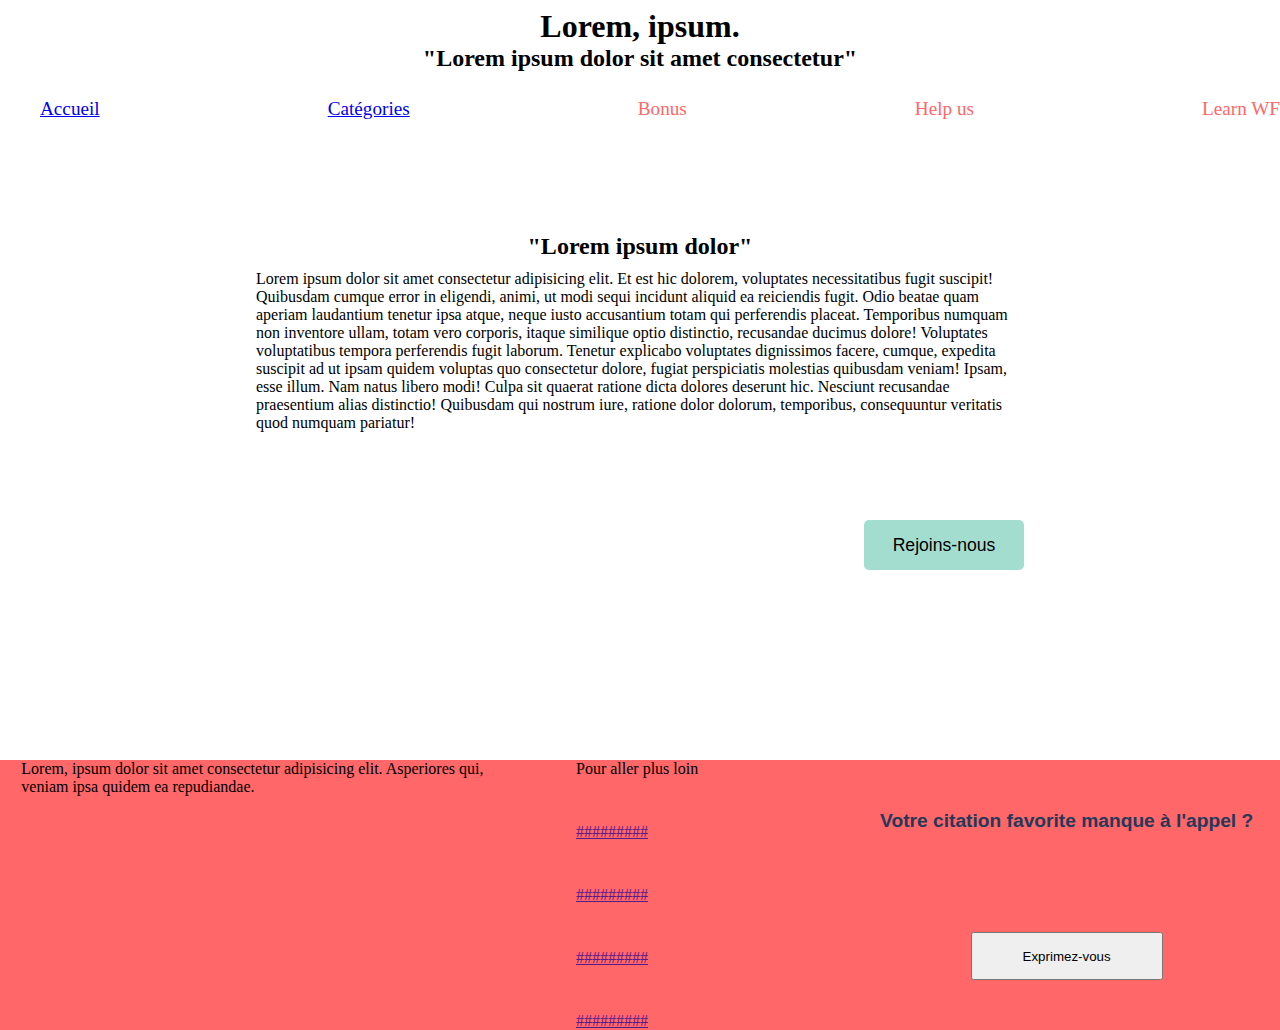
==== index.html @ 3c499549 "pages déjà créées linkées dans le menu" ====
<!DOCTYPE html>
<html lang="fr">
<head>
    <meta charset="UTF-8">
    <meta http-equiv="X-UA-Compatible" content="IE=edge">
    <meta name="viewport" content="width=device-width, initial-scale=1.0">
    <link rel="stylesheet" href="style.css">
    <title>Passion citations</title>
</head>
<body>

    <!-- Création du Header avec image de fond et menu -->

    <header>        
        <nav>
            <h1>Lorem, ipsum.</h1>
            <h2 id="sub-title">"Lorem ipsum dolor sit amet consectetur"</h2>
            
            <ul class="nav-bar">                
                <li class="nav-items"><a href="index.html">Accueil</a></li>
                <li class="nav-items"><a href="categories.html">Catégories</a></li>
                <li class="nav-items">Bonus</li>
                <li class="nav-items">Help us</li>
                <li class="nav-items">Learn WF</li>
            </ul>
        </nav>
    </header>

    <!--Hero section avec un CTA-->  
    
    <div class="hero">
        <h2 class="accroche">"Lorem ipsum dolor"</h2>
        <p class="intro">Lorem ipsum dolor sit amet consectetur adipisicing elit. Et est hic dolorem, voluptates necessitatibus fugit suscipit! Quibusdam cumque error in eligendi, animi, ut modi sequi incidunt aliquid ea reiciendis fugit.
        Odio beatae quam aperiam laudantium tenetur ipsa atque, neque iusto accusantium totam qui perferendis placeat. Temporibus numquam non inventore ullam, totam vero corporis, itaque similique optio distinctio, recusandae ducimus dolore!
        Voluptates voluptatibus tempora perferendis fugit laborum. Tenetur explicabo voluptates dignissimos facere, cumque, expedita suscipit ad ut ipsam quidem voluptas quo consectetur dolore, fugiat perspiciatis molestias quibusdam veniam! Ipsam, esse illum.
        Nam natus libero modi! Culpa sit quaerat ratione dicta dolores deserunt hic. Nesciunt recusandae praesentium alias distinctio! Quibusdam qui nostrum iure, ratione dolor dolorum, temporibus, consequuntur veritatis quod numquam pariatur!</p>
        <button class="cta">Rejoins-nous</button>
    </div>

    <footer class="home-footer">

        <p id="conclusion">Lorem, ipsum dolor sit amet consectetur adipisicing elit. Asperiores qui, veniam ipsa quidem ea repudiandae.</p>
        <ul id="more-fun">
            <li>Pour aller plus loin</li>
            <li class="links"><a href="" class="footer-links">#########</a></li>
            <li class="links"><a href="" class="footer-links">#########</a></li>
            <li class="links"><a href="" class="footer-links">#########</a></li>
            <li class="links"><a href="" class="footer-links">#########</a></li>
        </ul>
        <div id="contact-footer">
            <p>
                Votre citation favorite manque à l'appel ?
            </p>
            <button class="footer-btn">Exprimez-vous</button>
        </div>

    </footer>

    <script src="script.js"></script>
</body>
</html>
---- style.css ----
*{
    list-style-type: none;
    margin: 0;
}

/* Style de la barre de navigation et du Header contenant une image de fond */

header{
    background-image: url(https://picsum.photos/800/150);
    background-repeat: no-repeat;
    background-size: cover;
}

nav{
    height: 150px;
}

/* Mise en forme des titres et sous-titres */

h1{
    padding-top: 10px;
}

h1, h2{
    text-align: center;
    line-height: 2rem;
}

.nav-bar{
    display: flex;
    justify-content: space-between;
    align-items: flex-end;
    margin-top: 1.5rem;
}

.nav-items{
    color: #FF6768;
    font-size: 1.2rem;
}

/* Mise en style de la section Hero */

.hero{
    display: grid;
    grid-template-columns: repeat(3, auto);
    grid-template-rows: 20px 20px 1fr 60px;
    background-image: url(https://picsum.photos/800/250);
    background-repeat: no-repeat;
    background-size: cover;
    width: 60%;
    height: 350px;
    margin: auto;
    margin-top: 5rem;
    margin-bottom: 20vh;
}

/* Travaillons maintenant le bouton */

.cta{
    background-color: rgb(163, 221, 208);
    border-radius: 5px ;
    border: none;
    font-size: 1.1rem;
    width: 160px;
    height: 50px;
    margin-left: 0%;
    grid-area: -1 / 3 / -2 ;
    justify-self: end;
}

.cta:hover{
    background-color:#FF6768;
    font-size: 1.4rem;
    font-weight: 600;
    width: 180px;
    height: 60px;
    border: #6B778D outset 3px;
    }

/* l'accroche */

.accroche{
    grid-area: -1 / 1 / 1 / 4;
    justify-self: center;
}

/* le texte d'introduction */

.intro{
    grid-area: 3 / 1 / 3 / 4;
}

/* Placement du h3 */

.themes{
    text-align: left;
    width: 70%;
    font-size: 1.8rem;
    border-bottom: #263859 solid 3px;
    padding: 40px;
    padding-bottom: 0;
    margin-bottom: 40px;
    animation-name: defilement;
    animation-duration: 8s;
    animation-delay: 0.3s;
    animation-direction: normal;
}

@keyframes defilement{
    from{
      border-bottom: none;
    }
    25%{
        border-bottom-width: 15%;
    }
    50%{
        border-bottom-width: 30%;
    }
    75%{
        border-bottom-width: 60%;
    }
    to{
        border-bottom-width: 100%;
    }
}

/* mise en forme de la galerie de miniatures pour les catégories */

.grid-contain{
    display: grid;
    width: 80%;
    grid-template-columns: repeat(4, auto);
    grid-template-rows: repeat(3, 150px);
    background-color: red;
    gap: 20px;
    margin: auto;
}

.grid-contain > a{
    background-color: green;
    width: 100%;
    height: 100%;
    justify-self: center;
    align-self: center;
    background-image: url(https://picsum.photos/150);
}

/* Agencement de la page avec articles et illus */

.articles{
    margin: auto;
    margin-top: 10vh;
    margin-bottom: 10vh;
    width: 90%;
}

.articles > div{
    padding: 15px;
    display: flex;
    justify-content: space-between;

}

.articles > div:nth-child(2n){
    flex-direction: row-reverse;
}

.articles > img {
    display: block;
}

/* Footer */

.home-footer{
    display: flex;
    justify-content: space-around;
    width: 100%;
    height: 30vh;
    background-color: #FF6768;
}

#conclusion{
    width: 40%;
}

#more-fun{
    display: flex;
    width: 20%;
    flex-direction: column;
    justify-content: space-between;
    padding: 0;
}

#contact-footer{
    display: flex;
    width: 30%;
    flex-wrap: wrap;
    align-content: space-around;
    justify-content: center;
}

#contact-footer p{
    font-family: Impact, Haettenschweiler, 'Arial Narrow Bold', sans-serif;
    font-size: 1.2em;
    font-weight: 600;
    color: #263859;
}

.footer-btn{
    padding: 0;
    width: 50%;
    height: 3rem;
}
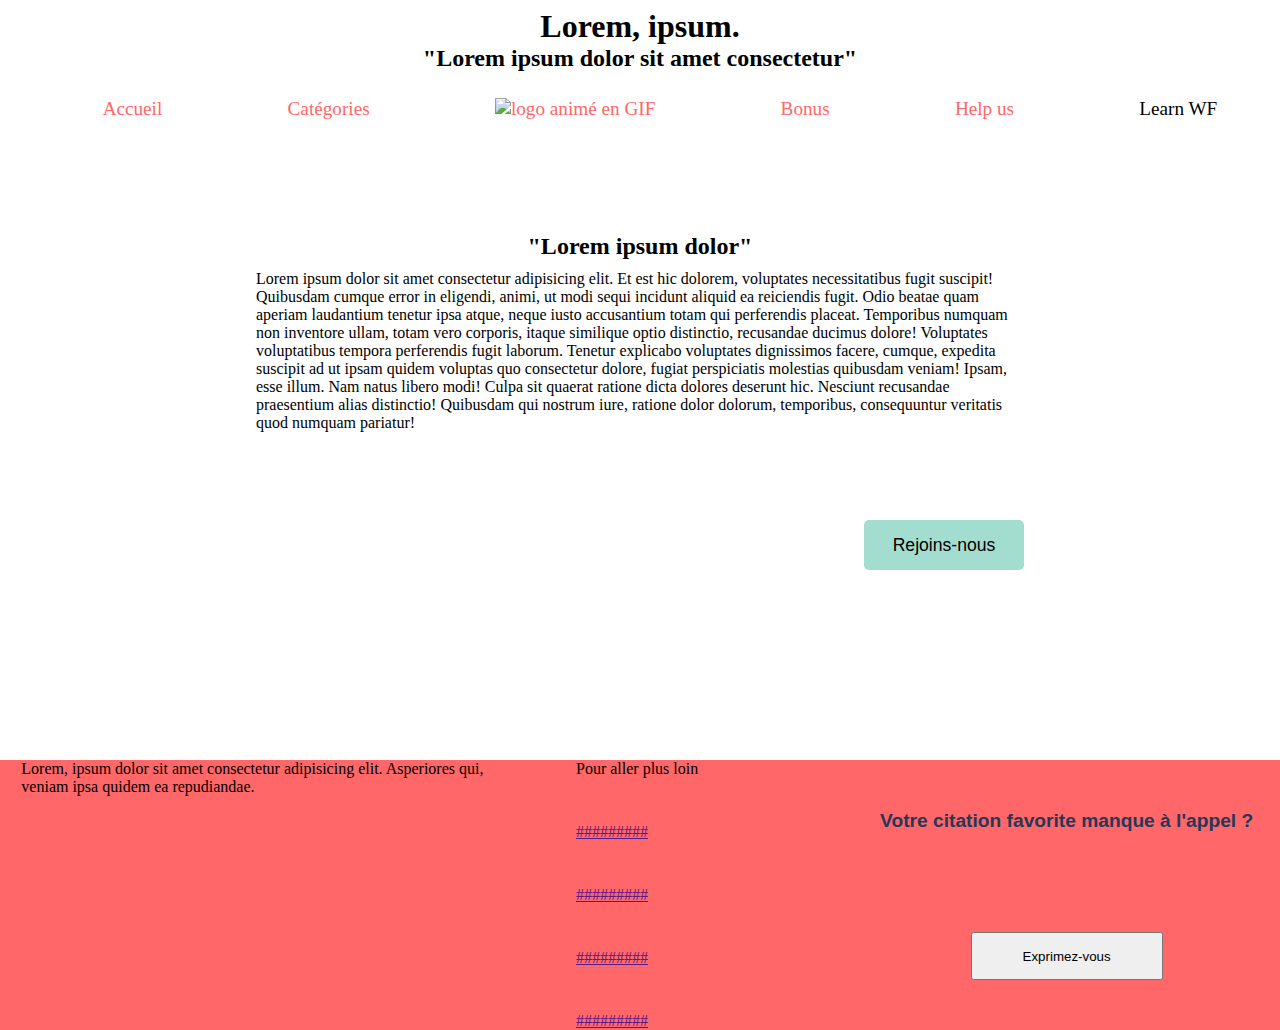
==== commit 5a9b4666: "update de la barre de navigation avec les liens vers les pages ajoutées et le logo" ====
--- a/index.html
+++ b/index.html
@@ -19,8 +19,9 @@
             <ul class="nav-bar">                
                 <li class="nav-items"><a href="index.html">Accueil</a></li>
                 <li class="nav-items"><a href="categories.html">Catégories</a></li>
-                <li class="nav-items">Bonus</li>
-                <li class="nav-items">Help us</li>
+                <li class="nav-items"><a href="index.html"><img src="assets/logo-projet1-gif.gif" alt="logo animé en GIF" class="logo"></a></li>
+                <li class="nav-items"><a href="bonus.html">Bonus</a></li>
+                <li class="nav-items"> <a href="social.html">Help us</a></li>
                 <li class="nav-items">Learn WF</li>
             </ul>
         </nav>
--- a/style.css
+++ b/style.css
@@ -1,6 +1,29 @@
 *{
     list-style-type: none;
+    box-sizing: border-box;
     margin: 0;
+}
+
+body {
+    /* background-color: #F9E2C1; */
+}
+
+/* Mise en forme des titres et sous-titres */
+
+h1{
+    padding-top: 10px;
+}
+
+h1, h2{
+    text-align: center;
+    line-height: 2rem;
+}
+
+/* logo barre de navigation */
+
+.logo{
+    width: 90px;
+    height: 100px;
 }
 
 /* Style de la barre de navigation et du Header contenant une image de fond */
@@ -15,27 +38,41 @@
     height: 150px;
 }
 
-/* Mise en forme des titres et sous-titres */
-
-h1{
-    padding-top: 10px;
-}
-
-h1, h2{
-    text-align: center;
-    line-height: 2rem;
-}
-
 .nav-bar{
     display: flex;
-    justify-content: space-between;
+    justify-content: space-around;
     align-items: flex-end;
     margin-top: 1.5rem;
 }
 
+.nav-items > a{
+    text-decoration: none;
+    color: #FF6768;
+}
+
 .nav-items{
+    font-size: 1.2rem;
+}
+
+/* insertion d'un logo pour la page bonus au centre de la page. Souhaité arrondi avec le titre qui passe par dessus (z-index ?) */
+
+.duck-logo{
+    width: 150px;
+    height: 100px;
+    border-radius: 100px;
+    display: flex;   
+    text-align: center; 
+    margin: auto;
+    padding: 20px 0 0 0;
+}
+
+/* titre de la page bonus qui doit aller sur le logo */
+
+.bonus-title{
+    text-align: center;
+    font-size: 1.7rem;
+    font-weight: bold;
     color: #FF6768;
-    font-size: 1.2rem;
 }
 
 /* Mise en style de la section Hero */
@@ -68,6 +105,8 @@
     justify-self: end;
 }
 
+/* effets avec survol du CTA button */
+
 .cta:hover{
     background-color:#FF6768;
     font-size: 1.4rem;
@@ -96,32 +135,15 @@
     text-align: left;
     width: 70%;
     font-size: 1.8rem;
-    border-bottom: #263859 solid 3px;
     padding: 40px;
     padding-bottom: 0;
-    margin-bottom: 40px;
-    animation-name: defilement;
-    animation-duration: 8s;
-    animation-delay: 0.3s;
-    animation-direction: normal;
-}
-
-@keyframes defilement{
-    from{
-      border-bottom: none;
-    }
-    25%{
-        border-bottom-width: 15%;
-    }
-    50%{
-        border-bottom-width: 30%;
-    }
-    75%{
-        border-bottom-width: 60%;
-    }
-    to{
-        border-bottom-width: 100%;
-    }
+}
+
+.underline{
+    border-top: #263859 solid 3px;
+    margin-top: 10px;
+    margin-bottom: 20px;
+    width: 75%;
 }
 
 /* mise en forme de la galerie de miniatures pour les catégories */
@@ -134,6 +156,7 @@
     background-color: red;
     gap: 20px;
     margin: auto;
+    margin-bottom: 40px;
 }
 
 .grid-contain > a{
@@ -145,6 +168,30 @@
     background-image: url(https://picsum.photos/150);
 }
 
+/* gallery pour les films nanard */
+
+.nanard-grid{
+    display: grid;
+    width: 80%;
+    grid-template-columns: repeat(4, auto);
+    grid-template-rows: repeat(3, 150px);
+    background-color: red;
+    gap: 20px;
+    margin: auto;
+    margin-top: 40px;
+    margin-bottom: 40px ;
+}
+
+.nanard-grid > a{
+    background-color: green;
+    width: 100%;
+    height: 100%;
+    justify-self: center;
+    align-self: center;
+    background-image: url(https://picsum.photos/150);
+    
+}
+
 /* Agencement de la page avec articles et illus */
 
 .articles{
@@ -169,9 +216,80 @@
     display: block;
 }
 
+/* Insertion du logo en haut de la page des formulaires */
+
+.logo-social-page{
+    display: block;
+    width: 100px;
+    height: 100px;
+    margin: auto;
+    margin-top: 100px;
+    margin-bottom: 50px;
+    border: #263859 2px solid;
+    border-radius: 50px;
+    background-color: #fefdfd;
+}
+
+/* formulaires : mise en page */
+
+fieldset{
+    border: #263859 3px solid;
+    display: flex;
+    flex-direction: column;
+    width: 60%;
+    margin: auto;
+    margin-bottom: 40px;
+}
+
+legend{
+    color: #FF6768;
+    font-size: 1.7rem;
+    font-style: italic;
+    font-weight: 800;
+
+}
+
+fieldset label:nth-of-type(2n+1){
+    text-align: end;
+}
+
+fieldset input:nth-of-type(2n-1){
+    margin-left: 400px;
+}
+
+label{
+    font-size: 1.2rem;
+}
+
+/* Classe spéciale pour l'input associé au prénom que je n'arrive pas à exclure du sélecteur nthoftype  */
+
+.input-size-min{
+    width: 350px;
+}
+
+/* Mise en forme du bouton de soumission des formulaires */
+
+input[type="submit"]{
+    margin-top: 10px;
+    width: 150px;
+    height: 40px;
+    align-self: center;
+    border-style: none;
+    border-radius: 7px;
+    background-color: #FF6768;
+    text-transform: uppercase;
+    font-weight: 600;
+    color: white;
+}
+
+input[type="submit"]:hover{
+    transform: scale(1.2);
+    border: solid #263859 2px;
+}
+
 /* Footer */
 
-.home-footer{
+.home-footer{    
     display: flex;
     justify-content: space-around;
     width: 100%;
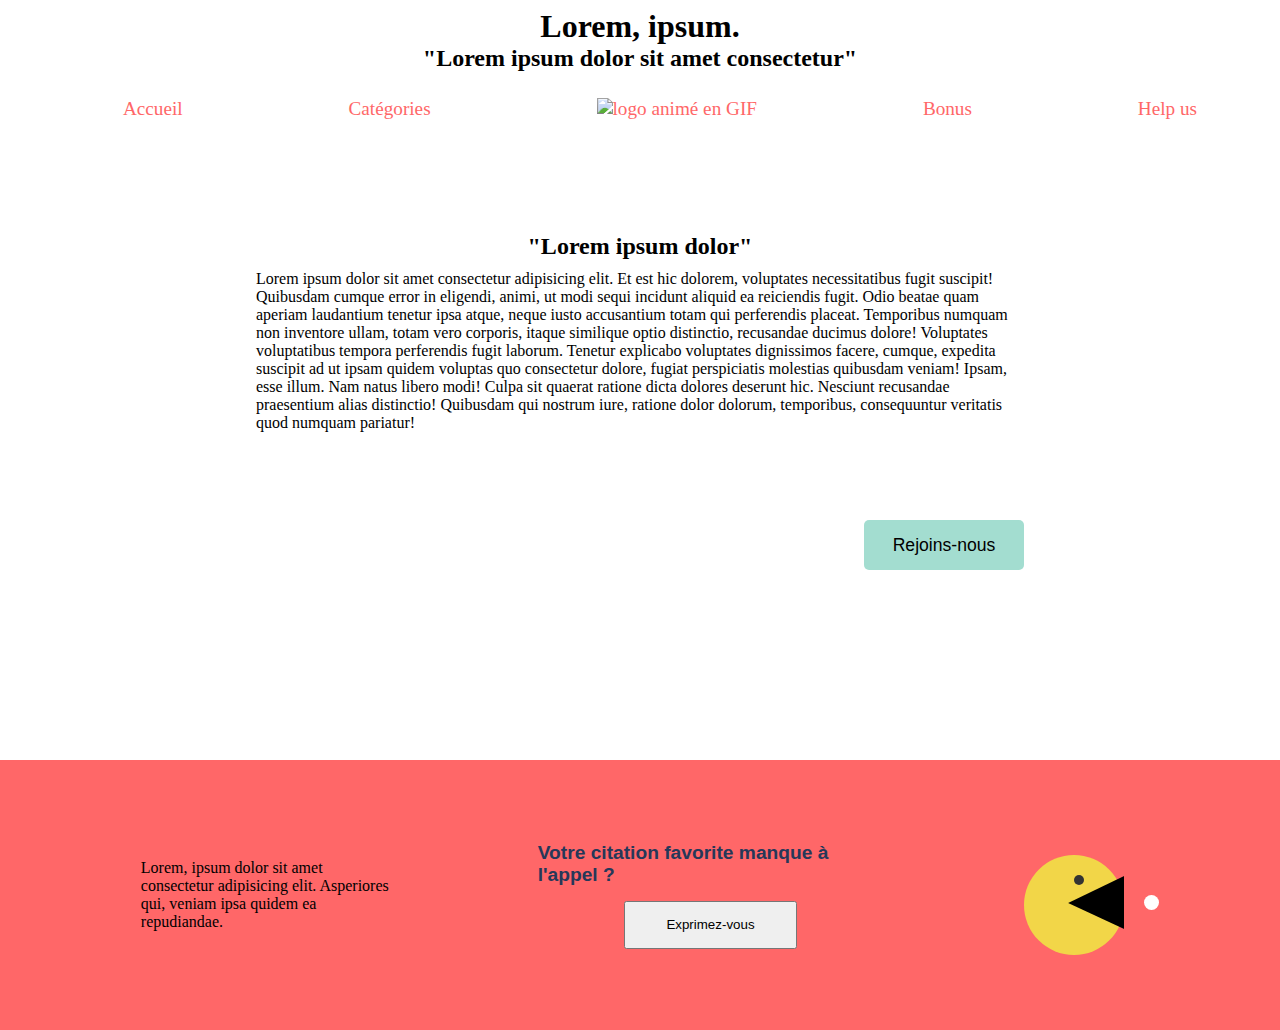
==== commit 5db2b16f: "fonction cachée dans footer de l'index implantée avec succès" ====
--- a/index.html
+++ b/index.html
@@ -22,7 +22,6 @@
                 <li class="nav-items"><a href="index.html"><img src="assets/logo-projet1-gif.gif" alt="logo animé en GIF" class="logo"></a></li>
                 <li class="nav-items"><a href="bonus.html">Bonus</a></li>
                 <li class="nav-items"> <a href="social.html">Help us</a></li>
-                <li class="nav-items">Learn WF</li>
             </ul>
         </nav>
     </header>
@@ -41,18 +40,24 @@
     <footer class="home-footer">
 
         <p id="conclusion">Lorem, ipsum dolor sit amet consectetur adipisicing elit. Asperiores qui, veniam ipsa quidem ea repudiandae.</p>
-        <ul id="more-fun">
+        <!-- <ul id="more-fun">
             <li>Pour aller plus loin</li>
             <li class="links"><a href="" class="footer-links">#########</a></li>
             <li class="links"><a href="" class="footer-links">#########</a></li>
             <li class="links"><a href="" class="footer-links">#########</a></li>
             <li class="links"><a href="" class="footer-links">#########</a></li>
-        </ul>
+        </ul> -->
         <div id="contact-footer">
             <p>
                 Votre citation favorite manque à l'appel ?
             </p>
             <button class="footer-btn">Exprimez-vous</button>
+        </div>
+
+        <div class="pacman">
+            <div class="pacman__eye"></div>
+            <div class="pacman__mouth"></div>
+            <div class="pacman__food"></div>
         </div>
 
     </footer>
--- a/style.css
+++ b/style.css
@@ -2,10 +2,6 @@
     list-style-type: none;
     box-sizing: border-box;
     margin: 0;
-}
-
-body {
-    /* background-color: #F9E2C1; */
 }
 
 /* Mise en forme des titres et sous-titres */
@@ -291,27 +287,20 @@
 
 .home-footer{    
     display: flex;
-    justify-content: space-around;
+    justify-content: space-evenly;
+    align-items: center;
     width: 100%;
     height: 30vh;
-    background-color: #FF6768;
+    background-color:#FF6768;
 }
 
 #conclusion{
-    width: 40%;
-}
-
-#more-fun{
-    display: flex;
     width: 20%;
-    flex-direction: column;
-    justify-content: space-between;
-    padding: 0;
 }
 
 #contact-footer{
     display: flex;
-    width: 30%;
+    width: 27%;
     flex-wrap: wrap;
     align-content: space-around;
     justify-content: center;
@@ -322,6 +311,7 @@
     font-size: 1.2em;
     font-weight: 600;
     color: #263859;
+    margin-bottom: 15px;
 }
 
 .footer-btn{
@@ -329,3 +319,82 @@
     width: 50%;
     height: 3rem;
 }
+
+/* tentative de récupération  et d'ajustement d'un codepen pour pacman */
+
+.pacman {
+    width: 100px;
+    height: 100px;
+    border-radius: 50%;
+    background: #f2d648;
+    position: relative;
+    margin-top: 20px;
+    margin-right: 15px;
+    font-family: "Slabo 27px", serif;
+  }
+
+
+.pacman__eye {
+    position: absolute;
+    width: 10px;
+    height: 10px;
+    border-radius: 50%;
+    top: 20px;
+    right: 40px;
+    background: #333333;
+  }
+
+  .pacman__mouth {
+    background: #000;
+    position: absolute;
+    width: 100%;
+    height: 100%;
+    clip-path: polygon(100% 74%, 44% 48%, 100% 21%);
+    animation-name: eat;
+    animation-duration: 0.7s;
+    animation-iteration-count: infinite;
+  }
+  .pacman__food {
+    position: absolute;
+    width: 15px;
+    height: 15px;
+    background: #fff;
+    border-radius: 50%;
+    top: 40%;
+    left: 120px;
+    animation-name: food;
+    animation-duration: 0.7s;
+    animation-iteration-count: infinite;
+  }
+
+@keyframes eat {
+  0% {
+    clip-path: polygon(100% 74%, 44% 48%, 100% 21%);
+  }
+  25% {
+    clip-path: polygon(100% 60%, 44% 48%, 100% 40%);
+  }
+
+  50% {
+    clip-path: polygon(100% 50%, 44% 48%, 100% 50%);
+  }
+
+  75% {
+    clip-path: polygon(100% 59%, 44% 48%, 100% 35%);
+  }
+
+  100% {
+    clip-path: polygon(100% 74%, 44% 48%, 100% 21%);
+  }
+}
+
+@keyframes food {
+  0% {
+    transform: translateX(0);
+    opacity: 1;
+  }
+  100% {
+    transform: translateX(-50px);
+    opacity: 0;
+  }
+}
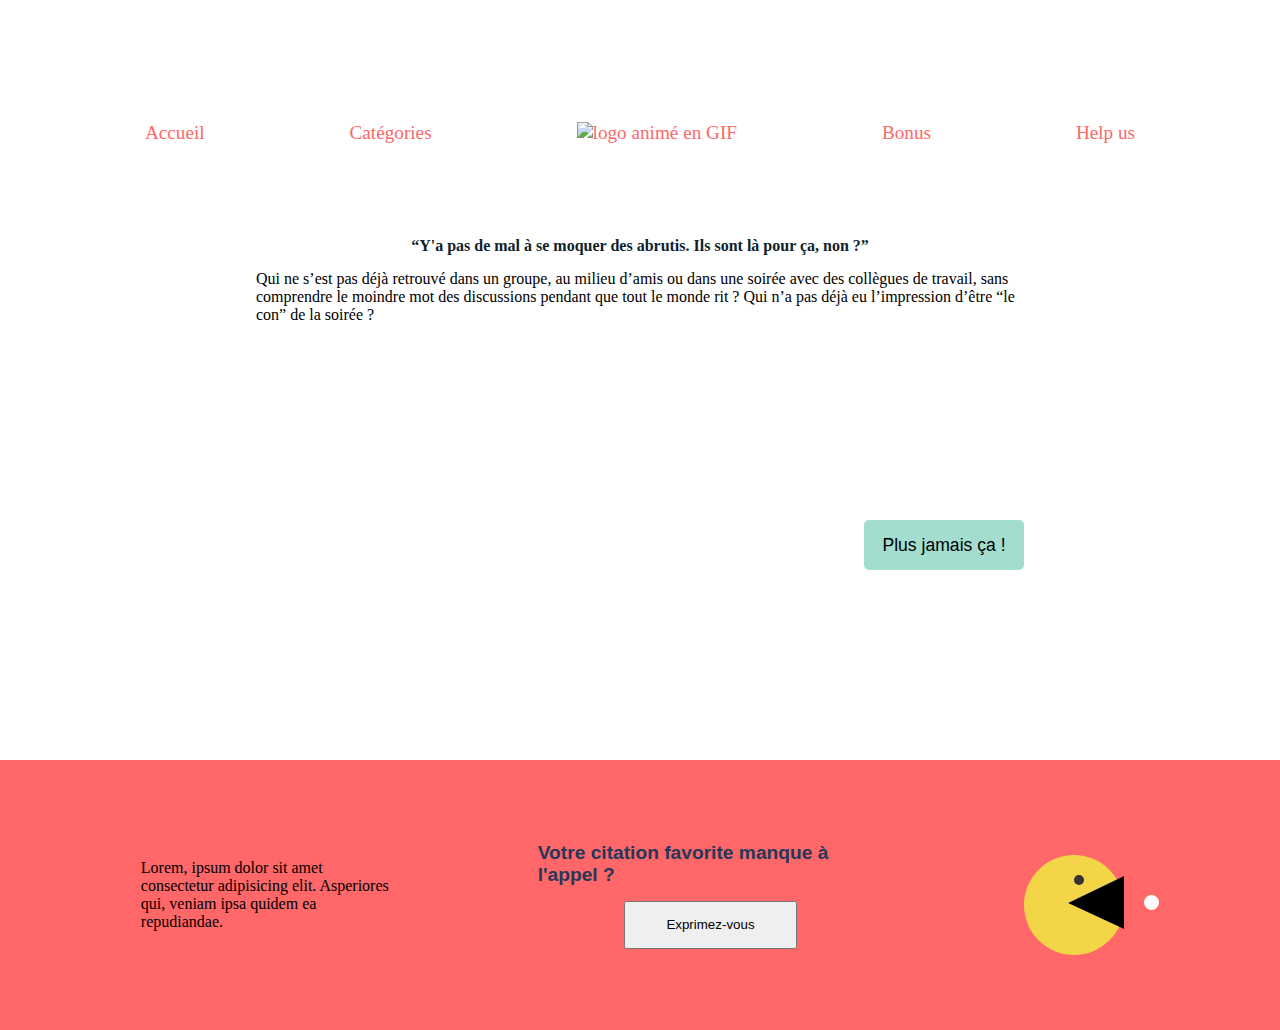
==== commit b2324df8: "bouton CTA relié à la page catégories + tentative avortée de changer son texte avec innerHtml" ====
--- a/index.html
+++ b/index.html
@@ -29,12 +29,9 @@
     <!--Hero section avec un CTA-->  
     
     <div class="hero">
-        <h2 class="accroche">"Lorem ipsum dolor"</h2>
-        <p class="intro">Lorem ipsum dolor sit amet consectetur adipisicing elit. Et est hic dolorem, voluptates necessitatibus fugit suscipit! Quibusdam cumque error in eligendi, animi, ut modi sequi incidunt aliquid ea reiciendis fugit.
-        Odio beatae quam aperiam laudantium tenetur ipsa atque, neque iusto accusantium totam qui perferendis placeat. Temporibus numquam non inventore ullam, totam vero corporis, itaque similique optio distinctio, recusandae ducimus dolore!
-        Voluptates voluptatibus tempora perferendis fugit laborum. Tenetur explicabo voluptates dignissimos facere, cumque, expedita suscipit ad ut ipsam quidem voluptas quo consectetur dolore, fugiat perspiciatis molestias quibusdam veniam! Ipsam, esse illum.
-        Nam natus libero modi! Culpa sit quaerat ratione dicta dolores deserunt hic. Nesciunt recusandae praesentium alias distinctio! Quibusdam qui nostrum iure, ratione dolor dolorum, temporibus, consequuntur veritatis quod numquam pariatur!</p>
-        <button class="cta">Rejoins-nous</button>
+        <h2 class="accroche">“Y'a pas de mal à se moquer des abrutis. Ils sont là pour ça, non ?”</h2>
+        <p class="intro">Qui ne s’est pas déjà retrouvé dans un groupe, au milieu d’amis ou dans une soirée avec des collègues de travail, sans comprendre le moindre mot des discussions pendant que tout le monde rit ? Qui n’a pas déjà eu l’impression d’être “le con” de la soirée ?</p>
+        <a href="categories.html"><button class="cta">Plus jamais ça !</button></a>
     </div>
 
     <footer class="home-footer">
--- a/style.css
+++ b/style.css
@@ -1,3 +1,5 @@
+@import url('https://fonts.googleapis.com/css2?family=Oleo+Script+Swash+Caps&display=swap');
+
 *{
     list-style-type: none;
     box-sizing: border-box;
@@ -11,6 +13,7 @@
 }
 
 h1, h2{
+    color: white;
     text-align: center;
     line-height: 2rem;
 }
@@ -24,22 +27,24 @@
 
 /* Style de la barre de navigation et du Header contenant une image de fond */
 
-header{
-    background-image: url(https://picsum.photos/800/150);
+/* header{
+} */
+
+nav{
+    background-image: url(assets/abstract-dark-blurred-background-smooth-gradient-texture-color-shiny-bright-website-pattern-banner-header-sidebar-graphic-art-image.jpg);
     background-repeat: no-repeat;
     background-size: cover;
-}
-
-nav{
     height: 150px;
 }
 
 .nav-bar{
     display: flex;
-    justify-content: space-around;
+    justify-content: space-evenly;
     align-items: flex-end;
-    margin-top: 1.5rem;
-}
+    height: 70px;
+    padding: 0;
+}
+
 
 .nav-items > a{
     text-decoration: none;
@@ -48,6 +53,15 @@
 
 .nav-items{
     font-size: 1.2rem;
+}
+
+/* Nav bar spécifique à la page communautaire */
+
+.nav-bar-bis{
+    display: flex;
+    justify-content: space-evenly;
+    align-items: flex-end;
+    margin-top: 1.5rem;
 }
 
 /* insertion d'un logo pour la page bonus au centre de la page. Souhaité arrondi avec le titre qui passe par dessus (z-index ?) */
@@ -77,7 +91,7 @@
     display: grid;
     grid-template-columns: repeat(3, auto);
     grid-template-rows: 20px 20px 1fr 60px;
-    background-image: url(https://picsum.photos/800/250);
+    background-image: url(assets/diner-de-cons-cta.jpg);
     background-repeat: no-repeat;
     background-size: cover;
     width: 60%;
@@ -89,34 +103,44 @@
 
 /* Travaillons maintenant le bouton */
 
+.cta, a{
+    grid-area: -1 / 3 / -2 ;
+    justify-self: end;
+}
 .cta{
     background-color: rgb(163, 221, 208);
+    color: black;
     border-radius: 5px ;
     border: none;
     font-size: 1.1rem;
     width: 160px;
     height: 50px;
     margin-left: 0%;
-    grid-area: -1 / 3 / -2 ;
-    justify-self: end;
 }
 
 /* effets avec survol du CTA button */
 
 .cta:hover{
     background-color:#FF6768;
-    font-size: 1.4rem;
+    color: white;
+    font-size: 1.3rem;
     font-weight: 600;
     width: 180px;
     height: 60px;
     border: #6B778D outset 3px;
     }
 
+
+
 /* l'accroche */
 
 .accroche{
+    position: relative;
+    z-index: 2;
     grid-area: -1 / 1 / 1 / 4;
     justify-self: center;
+    font-size: 1rem;
+    color: #0f1f2e;
 }
 
 /* le texte d'introduction */
@@ -131,14 +155,15 @@
     text-align: left;
     width: 70%;
     font-size: 1.8rem;
-    padding: 40px;
-    padding-bottom: 0;
+    margin-left: 70px;
+    margin-top: 100px;
 }
 
 .underline{
-    border-top: #263859 solid 3px;
+    border-top: #263859 solid 3px;  
+    margin-left: 70px;
     margin-top: 10px;
-    margin-bottom: 20px;
+    margin-bottom: 40px;
     width: 75%;
 }
 
@@ -146,22 +171,56 @@
 
 .grid-contain{
     display: grid;
-    width: 80%;
-    grid-template-columns: repeat(4, auto);
-    grid-template-rows: repeat(3, 150px);
-    background-color: red;
+    width: 600px;
+    height: 500px;
+    grid-template-columns: repeat(3, 1fr);
+    grid-template-rows: repeat(3, auto);
     gap: 20px;
     margin: auto;
     margin-bottom: 40px;
 }
 
-.grid-contain > a{
+.grid-contain > p{
+    display: flex;
+    justify-content: center;
+    align-items: center;
     background-color: green;
+    text-decoration: none;
     width: 100%;
     height: 100%;
-    justify-self: center;
-    align-self: center;
     background-image: url(https://picsum.photos/150);
+    background-repeat: no-repeat;
+    background-size: cover;
+}
+
+.grid-contain > p > a{
+    display: block;
+    text-decoration: none;
+    color: black;
+    text-transform: uppercase;
+    font-weight: 600;
+    font-size: 1.2rem;
+    font-family:Impact, Haettenschweiler, 'Arial Narrow Bold', sans-serif;
+}
+
+/* positionnement des items dans la grid */
+
+.empty-space{
+    grid-column: 2 / 3;
+    grid-row: 1 / 2;
+}
+
+.empty-space2{
+    grid-column: 2 / 3;
+    grid-row: 3 / 4;
+}
+.empty-space3{
+    grid-column: 1 / 2;
+    grid-row: 2 / 3;
+}
+.empty-space4{
+    grid-column: 3 / 4;
+    grid-row: 2 / 3;
 }
 
 /* gallery pour les films nanard */
@@ -191,25 +250,59 @@
 /* Agencement de la page avec articles et illus */
 
 .articles{
-    margin: auto;
+    display: grid;
+    gap: 10px;
+    grid-template-columns: 120px 1fr 1fr 120px;
+    grid-template-rows: repeat(3, auto);
+    width: 60vw;   
     margin-top: 10vh;
     margin-bottom: 10vh;
-    width: 90%;
 }
 
 .articles > div{
+    display: grid;
     padding: 15px;
-    display: flex;
-    justify-content: space-between;
-
-}
-
-.articles > div:nth-child(2n){
-    flex-direction: row-reverse;
-}
-
-.articles > img {
-    display: block;
+    grid-column: span 3;
+
+}
+
+q{
+    font-family: 'Oleo Script Swash Caps', cursive;
+}
+
+blockquote{
+    border: 1px solid black;
+    background-color:antiquewhite;
+    width: 100%;
+    text-align: center;
+    margin: auto;
+    margin-top: 10px;
+    margin-bottom: 10px;
+    padding: 10px;
+}
+
+blockquote > p{
+    text-align: left;
+}
+
+/* La cité de la peur : vignette. */
+
+.articles > span{
+    background-size: cover;
+    width: 120px;
+    height: 140px;
+    margin-top: 25px;
+}
+
+span > img{
+    width: 100%;
+}
+
+/* Titre d'introduction formulaire de contact" */
+
+.intro-contact{
+    justify-content: center;
+    color: #263859;
 }
 
 /* Insertion du logo en haut de la page des formulaires */
@@ -220,7 +313,6 @@
     height: 100px;
     margin: auto;
     margin-top: 100px;
-    margin-bottom: 50px;
     border: #263859 2px solid;
     border-radius: 50px;
     background-color: #fefdfd;
@@ -249,8 +341,10 @@
     text-align: end;
 }
 
-fieldset input:nth-of-type(2n-1){
-    margin-left: 400px;
+.left-position{
+   align-self: flex-start;
+   width: 350px;
+   height: 32px;
 }
 
 label{
@@ -260,7 +354,10 @@
 /* Classe spéciale pour l'input associé au prénom que je n'arrive pas à exclure du sélecteur nthoftype  */
 
 .input-size-min{
+    display: block;
     width: 350px;
+    height: 32px;
+    align-self: flex-end;
 }
 
 /* Mise en forme du bouton de soumission des formulaires */
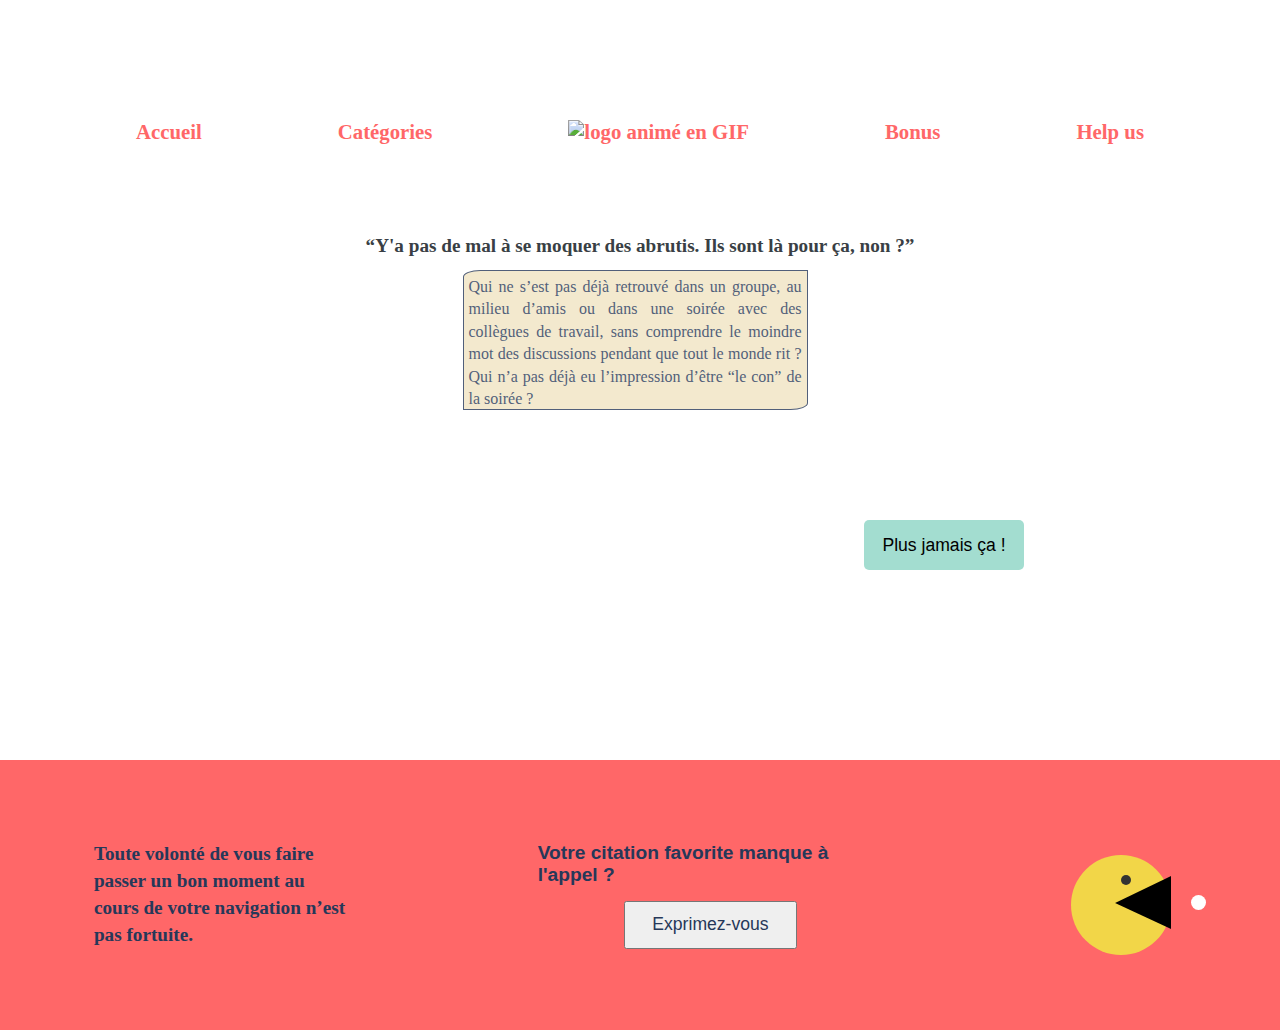
==== commit 3dd43b7a: "ajustements de style + effets sur les liens de la barre de navigation" ====
--- a/index.html
+++ b/index.html
@@ -36,7 +36,7 @@
 
     <footer class="home-footer">
 
-        <p id="conclusion">Lorem, ipsum dolor sit amet consectetur adipisicing elit. Asperiores qui, veniam ipsa quidem ea repudiandae.</p>
+        <p id="conclusion">Toute volonté de vous faire passer un bon moment au cours de votre navigation n’est pas fortuite.</p>
         <!-- <ul id="more-fun">
             <li>Pour aller plus loin</li>
             <li class="links"><a href="" class="footer-links">#########</a></li>
@@ -48,7 +48,7 @@
             <p>
                 Votre citation favorite manque à l'appel ?
             </p>
-            <button class="footer-btn">Exprimez-vous</button>
+            <button class="footer-btn"><a href="social.html">Exprimez-vous</a></button>
         </div>
 
         <div class="pacman">
--- a/style.css
+++ b/style.css
@@ -4,6 +4,7 @@
     list-style-type: none;
     box-sizing: border-box;
     margin: 0;
+    text-decoration: none;
 }
 
 /* Mise en forme des titres et sous-titres */
@@ -45,14 +46,21 @@
     padding: 0;
 }
 
-
 .nav-items > a{
-    text-decoration: none;
     color: #FF6768;
-}
-
-.nav-items{
-    font-size: 1.2rem;
+    font-size: 1.3rem;
+    font-weight: 600;
+    font-family:Cambria, Cochin, Georgia, Times, 'Times New Roman', serif;
+}
+
+.nav-items > a:hover{
+    text-transform: uppercase;
+    text-decoration: underline;
+    color: #f1e4c3;
+}
+
+.nav-items > a:visited{
+    color: #96254b;
 }
 
 /* Nav bar spécifique à la page communautaire */
@@ -69,10 +77,12 @@
 .duck-logo{
     width: 150px;
     height: 100px;
-    border-radius: 100px;
+    border:#263859 1px solid;
+    border-radius: 60% 90% 60% 90%;
     display: flex;   
     text-align: center; 
     margin: auto;
+    margin-top: 30px;
     padding: 20px 0 0 0;
 }
 
@@ -135,18 +145,30 @@
 /* l'accroche */
 
 .accroche{
-    position: relative;
-    z-index: 2;
     grid-area: -1 / 1 / 1 / 4;
     justify-self: center;
-    font-size: 1rem;
-    color: #0f1f2e;
+    font-size: 1.2rem;
+    font-weight: 800;
+    color: #393f45;
 }
 
 /* le texte d'introduction */
 
 .intro{
+    border: 1px solid #263859;
+    border-radius: 5% 0% 5% 0%;
+    background-color: #f1e4c3;
+    overflow: hidden;
+    color:#263859;
+    margin-right: 10px;
+    opacity: 0.8;
+    height: 140px;
+    width: 345px;
+    justify-self: center;
+    line-height: 1.4;
+    text-align: justify;
     grid-area: 3 / 1 / 3 / 4;
+    padding: 5px;
 }
 
 /* Placement du h3 */
@@ -230,7 +252,6 @@
     width: 80%;
     grid-template-columns: repeat(4, auto);
     grid-template-rows: repeat(3, 150px);
-    background-color: red;
     gap: 20px;
     margin: auto;
     margin-top: 40px;
@@ -380,11 +401,30 @@
     border: solid #263859 2px;
 }
 
+/* Création d'une balise spoiler alert */
+
+.spoiler{
+    color: black;
+    background-color: black;
+    border: 1px solid white;
+    user-select: none;
+}
+
+.spoiler:hover{
+    cursor:not-allowed;
+    user-select: none;
+}
+
+.spoiler:active{
+    background-color: white;
+    cursor:default;
+}
+
 /* Footer */
 
 .home-footer{    
     display: flex;
-    justify-content: space-evenly;
+    justify-content: space-around;
     align-items: center;
     width: 100%;
     height: 30vh;
@@ -393,6 +433,10 @@
 
 #conclusion{
     width: 20%;
+    line-height: 1.4;
+    color: #263859;
+    font-size: 1.2rem;
+    font-weight: bold;
 }
 
 #contact-footer{
@@ -415,6 +459,12 @@
     padding: 0;
     width: 50%;
     height: 3rem;
+}
+
+.footer-btn > a{
+    cursor: default;
+    color: #263859;
+    font-size: 1.1rem;
 }
 
 /* tentative de récupération  et d'ajustement d'un codepen pour pacman */
@@ -428,7 +478,7 @@
     margin-top: 20px;
     margin-right: 15px;
     font-family: "Slabo 27px", serif;
-  }
+}
 
 
 .pacman__eye {
@@ -439,7 +489,7 @@
     top: 20px;
     right: 40px;
     background: #333333;
-  }
+}
 
   .pacman__mouth {
     background: #000;
@@ -450,7 +500,7 @@
     animation-name: eat;
     animation-duration: 0.7s;
     animation-iteration-count: infinite;
-  }
+}
   .pacman__food {
     position: absolute;
     width: 15px;
@@ -462,7 +512,7 @@
     animation-name: food;
     animation-duration: 0.7s;
     animation-iteration-count: infinite;
-  }
+}
 
 @keyframes eat {
   0% {
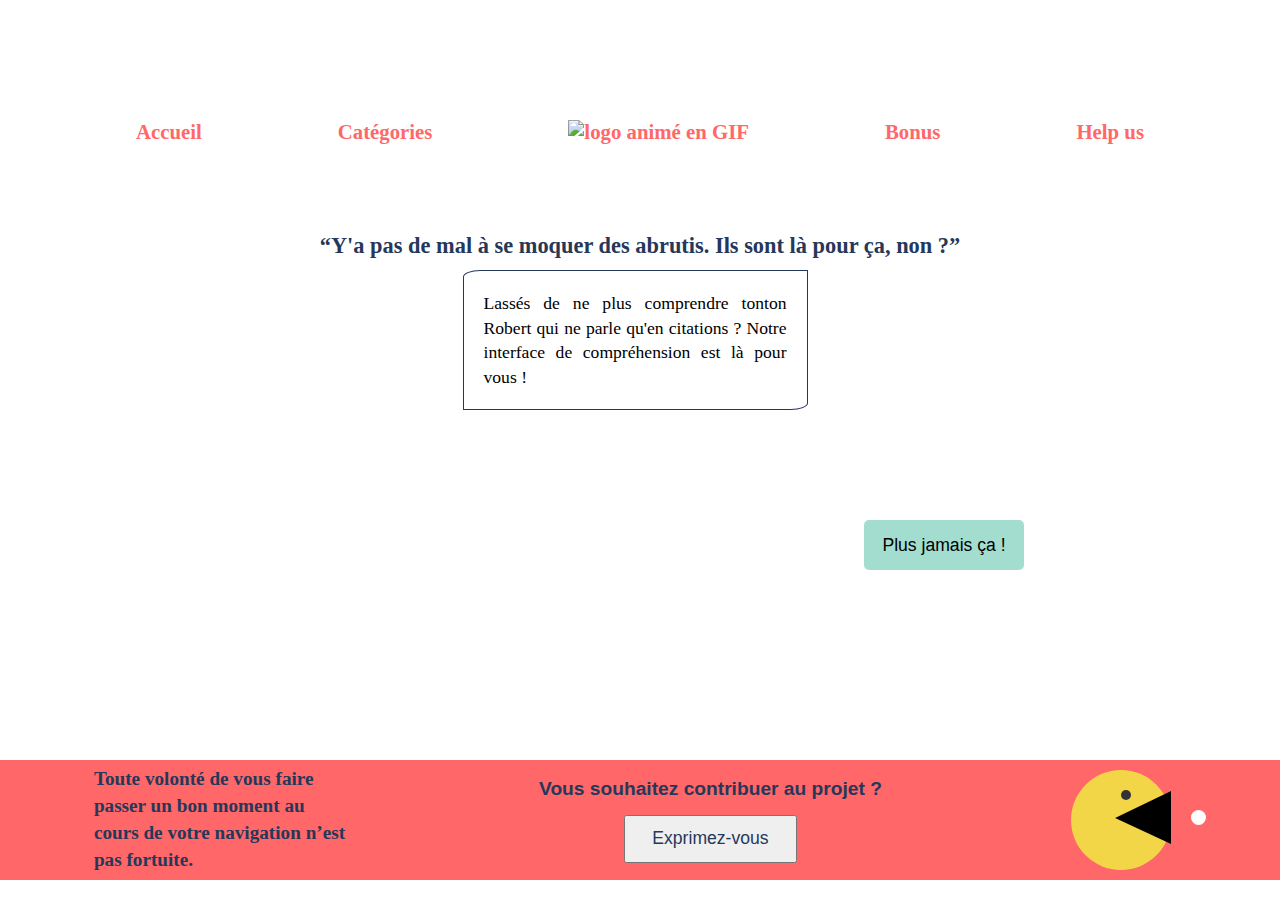
==== commit 2486817e: "section hero améliorée dans le style, review du responsive avec alignement plus juste des éléments f" ====
--- a/index.html
+++ b/index.html
@@ -13,8 +13,8 @@
 
     <header>        
         <nav>
-            <h1>Lorem, ipsum.</h1>
-            <h2 id="sub-title">"Lorem ipsum dolor sit amet consectetur"</h2>
+            <h1>@mediaQuotes</h1>
+            <h2 id="sub-title">"Ne soyez jamais le con d'un autre"</h2>
             
             <ul class="nav-bar">                
                 <li class="nav-items"><a href="index.html">Accueil</a></li>
@@ -23,39 +23,44 @@
                 <li class="nav-items"><a href="bonus.html">Bonus</a></li>
                 <li class="nav-items"> <a href="social.html">Help us</a></li>
             </ul>
+
+            <!-- Barre de navigation en mode mobile -->
+
+            <h1 class="responsive-h1">@mediaQuotes | "Ne soyez jamais le con d'un autre"</h1>
+            <a href="index.html" class="logo-responsive"><img src="assets/logo-projet1-gif-cropped.gif" alt="logo animé en GIF" class="logo"></a>
         </nav>
-    </header>
+        <ul class="responsive-nav">
+            <li class="responsive-items"><a href="index.html">Accueil</a></li>
+            <li class="responsive-items"><a href="categories.html">Catégories</a></li>
+            <li class="responsive-items"><a href="bonus.html">Bonus</a></li>
+            <li class="responsive-items"><a href="social.html">Help us</a></li>
+        </ul>
+    </header>        
 
     <!--Hero section avec un CTA-->  
     
     <div class="hero">
         <h2 class="accroche">“Y'a pas de mal à se moquer des abrutis. Ils sont là pour ça, non ?”</h2>
-        <p class="intro">Qui ne s’est pas déjà retrouvé dans un groupe, au milieu d’amis ou dans une soirée avec des collègues de travail, sans comprendre le moindre mot des discussions pendant que tout le monde rit ? Qui n’a pas déjà eu l’impression d’être “le con” de la soirée ?</p>
+        <p class="intro">Lassés de ne plus comprendre tonton Robert qui ne parle qu'en citations ? Notre interface de compréhension est là pour vous !</p>
         <a href="categories.html"><button class="cta">Plus jamais ça !</button></a>
     </div>
 
     <footer class="home-footer">
 
         <p id="conclusion">Toute volonté de vous faire passer un bon moment au cours de votre navigation n’est pas fortuite.</p>
-        <!-- <ul id="more-fun">
-            <li>Pour aller plus loin</li>
-            <li class="links"><a href="" class="footer-links">#########</a></li>
-            <li class="links"><a href="" class="footer-links">#########</a></li>
-            <li class="links"><a href="" class="footer-links">#########</a></li>
-            <li class="links"><a href="" class="footer-links">#########</a></li>
-        </ul> -->
+
         <div id="contact-footer">
             <p>
-                Votre citation favorite manque à l'appel ?
+                Vous souhaitez contribuer au projet ?
             </p>
             <button class="footer-btn"><a href="social.html">Exprimez-vous</a></button>
         </div>
 
-        <div class="pacman">
+        <a href="learn-with-fun.html" class="pacman">
             <div class="pacman__eye"></div>
             <div class="pacman__mouth"></div>
             <div class="pacman__food"></div>
-        </div>
+        </a>
 
     </footer>
 
--- a/style.css
+++ b/style.css
@@ -4,6 +4,7 @@
     list-style-type: none;
     box-sizing: border-box;
     margin: 0;
+    padding: 0;
     text-decoration: none;
 }
 
@@ -27,9 +28,6 @@
 }
 
 /* Style de la barre de navigation et du Header contenant une image de fond */
-
-/* header{
-} */
 
 nav{
     background-image: url(assets/abstract-dark-blurred-background-smooth-gradient-texture-color-shiny-bright-website-pattern-banner-header-sidebar-graphic-art-image.jpg);
@@ -63,12 +61,44 @@
     color: #96254b;
 }
 
+/* Barre de navigation responsive */
+
+.logo-responsive, .logo-burger{
+    display: none;
+}
+
+.responsive-nav{
+    padding: 20px;
+    float: right;
+    line-height: 1.5;
+    text-align: right;
+    background-color: #162737;
+    margin-bottom: 20px;
+    display: none;
+}
+
+.responsive-items > a{
+    text-decoration: none;
+    font-size: 0.8rem;
+    font-family:Cambria, Cochin, Georgia, Times, 'Times New Roman', serif;
+    color: #FF6768;
+}
+
+.responsive-items > a:hover{
+    cursor:default;
+    text-decoration: underline;
+    color: #f1e4c3;
+}
+
+.responsive-items > a:visited{
+    color: #96254b;
+}
+
 /* Nav bar spécifique à la page communautaire */
 
 .nav-bar-bis{
     display: flex;
     justify-content: space-evenly;
-    align-items: flex-end;
     margin-top: 1.5rem;
 }
 
@@ -101,7 +131,7 @@
     display: grid;
     grid-template-columns: repeat(3, auto);
     grid-template-rows: 20px 20px 1fr 60px;
-    background-image: url(assets/diner-de-cons-cta.jpg);
+    background-image: url(assets/diner-de-cons-cta-removebg-preview.png);
     background-repeat: no-repeat;
     background-size: cover;
     width: 60%;
@@ -147,9 +177,9 @@
 .accroche{
     grid-area: -1 / 1 / 1 / 4;
     justify-self: center;
-    font-size: 1.2rem;
+    font-size: 1.4rem;
     font-weight: 800;
-    color: #393f45;
+    color:#263859;
 }
 
 /* le texte d'introduction */
@@ -157,18 +187,18 @@
 .intro{
     border: 1px solid #263859;
     border-radius: 5% 0% 5% 0%;
-    background-color: #f1e4c3;
     overflow: hidden;
-    color:#263859;
+    color: black;
+    font-size: 1.1rem;
+    font-weight: 300;
     margin-right: 10px;
-    opacity: 0.8;
     height: 140px;
     width: 345px;
     justify-self: center;
     line-height: 1.4;
     text-align: justify;
     grid-area: 3 / 1 / 3 / 4;
-    padding: 5px;
+    padding: 20px;
 }
 
 /* Placement du h3 */
@@ -206,11 +236,10 @@
     display: flex;
     justify-content: center;
     align-items: center;
-    background-color: green;
+    background-color:#FF6768;
     text-decoration: none;
     width: 100%;
     height: 100%;
-    background-image: url(https://picsum.photos/150);
     background-repeat: no-repeat;
     background-size: cover;
 }
@@ -218,7 +247,7 @@
 .grid-contain > p > a{
     display: block;
     text-decoration: none;
-    color: black;
+    color:#263859;
     text-transform: uppercase;
     font-weight: 600;
     font-size: 1.2rem;
@@ -249,7 +278,7 @@
 
 .nanard-grid{
     display: grid;
-    width: 80%;
+    width: 60%;
     grid-template-columns: repeat(4, auto);
     grid-template-rows: repeat(3, 150px);
     gap: 20px;
@@ -258,17 +287,23 @@
     margin-bottom: 40px ;
 }
 
-.nanard-grid > a{
+.nanard-links{
     background-color: green;
     width: 100%;
     height: 100%;
     justify-self: center;
     align-self: center;
     background-image: url(https://picsum.photos/150);
-    
+    background-repeat: no-repeat;
+    background-size: cover;   
 }
 
 /* Agencement de la page avec articles et illus */
+
+.content-layout{
+    display: flex;
+    justify-content: space-around;
+}
 
 .articles{
     display: grid;
@@ -317,6 +352,11 @@
 
 span > img{
     width: 100%;
+}
+
+.videos{
+    background-color: yellow;
+    width: 30vw;
 }
 
 /* Titre d'introduction formulaire de contact" */
@@ -427,7 +467,7 @@
     justify-content: space-around;
     align-items: center;
     width: 100%;
-    height: 30vh;
+    height: 120px;
     background-color:#FF6768;
 }
 
@@ -475,7 +515,6 @@
     border-radius: 50%;
     background: #f2d648;
     position: relative;
-    margin-top: 20px;
     margin-right: 15px;
     font-family: "Slabo 27px", serif;
 }
@@ -545,3 +584,162 @@
     opacity: 0;
   }
 }
+
+/* mise en place du responsive  */
+
+@media screen and (max-width: 430px) {
+
+    .nav-bar{
+        display: none;
+    }
+
+    .logo-responsive{
+        display: initial;
+    }
+    
+    .logo{
+        width: 80px;
+        height: 50px;
+    }
+
+    nav{
+        height: 70px;
+        display: flex;
+        justify-content:space-between;
+    }
+
+    .nav-bar-bis{
+        display: flex;
+        align-items: flex-end;
+    }
+
+    .grid-contain{
+        display: flex;
+        flex-direction: column;
+        align-content: center;
+        justify-content: center;
+        width: 60%;
+        margin: auto;
+    }
+
+    .grid-contain > p{
+        display: flex;
+        text-decoration: none;
+        width: 100%;
+        align-items: center;
+    }
+
+    .grid-contain > p > a{
+        text-decoration: none;
+        text-transform: uppercase;
+        font-weight: 300;
+        font-size: 0.8rem;
+        font-family:Impact, Haettenschweiler, 'Arial Narrow Bold', sans-serif;
+    }
+    
+
+    .logo-social-page{
+        display: block;
+        width: 70px;
+        height: 70px;
+        margin: auto;
+        margin-top: 5%;
+        border: #263859 2px solid;
+        border-radius: 50px;
+        background-color: #fefdfd;
+    }
+    
+    .intro-contact{
+        justify-content: center;
+        font-size: 1.2rem;
+        color: #263859;
+        margin-bottom: 5%;
+    }
+
+    fieldset{
+        border: #263859 2px solid;
+        display: flex;
+        flex-direction: column;
+        width: 60%;
+        margin: auto;
+        margin-bottom: 40px;
+    }
+    
+    legend{
+        color: #FF6768;
+        font-size: 1.1rem;
+        font-style: italic;
+        font-weight: 600;    
+    }
+
+    label{
+    font-size: 0.9rem;
+}
+
+    h1, #sub-title{
+        display: none;
+    }
+
+    .responsive-h1{
+        display: initial;
+        font-size: 1rem;
+        text-align: center;
+        margin-right: 15%;
+    }
+
+    .hero{
+        display: flex;
+        flex-wrap: wrap;
+        justify-content: space-around;
+        align-content: space-around;
+        width: 90%;
+        background-size: contain;
+    }
+
+    .intro{
+        margin: 0;
+    }
+
+    .home-footer{    
+        display: flex;
+        justify-content: space-around;
+        align-items: center;
+        width: 100%;
+        height: 150px;
+        background-color:#FF6768;
+    }
+
+    #conclusion{
+        width: 20%;
+        line-height: 1.1;
+        color: #263859;
+        font-size: 0.8rem;
+        font-weight: bold;
+    }
+
+    #contact-footer p{
+        font-family: Impact, Haettenschweiler, 'Arial Narrow Bold', sans-serif;
+        font-size: 0.8em;
+        font-weight: 300;
+        color: #263859;
+        margin-bottom: 15px;
+    }
+
+    .footer-btn{
+        padding: 0;
+        width: 100%;
+        height: 1.5rem;
+    }
+
+    .footer-btn > a{
+        cursor: default;
+        color: #263859;
+        font-size: 0.8rem;
+    }
+
+    .pacman{
+        width: 70px;
+        height: 70px;    
+    }
+    
+}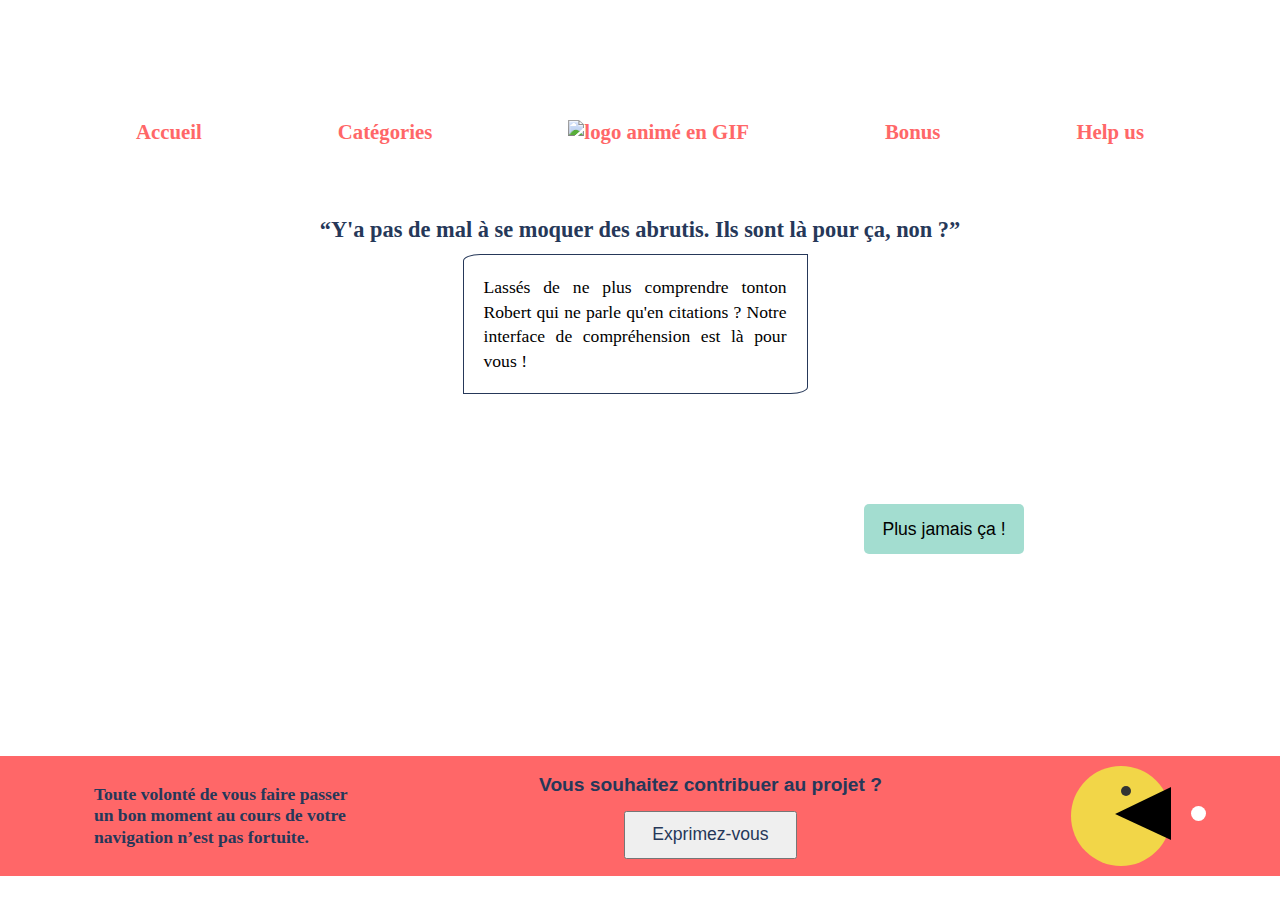
==== commit 148ea6a3: "responsive page home réparé" ====
--- a/index.html
+++ b/index.html
@@ -5,7 +5,7 @@
     <meta http-equiv="X-UA-Compatible" content="IE=edge">
     <meta name="viewport" content="width=device-width, initial-scale=1.0">
     <link rel="stylesheet" href="style.css">
-    <title>Passion citations</title>
+    <title>@mediaQuotes</title>
 </head>
 <body>
 
@@ -14,7 +14,7 @@
     <header>        
         <nav>
             <h1>@mediaQuotes</h1>
-            <h2 id="sub-title">"Ne soyez jamais le con d'un autre"</h2>
+            <h2 id="sub-title">“ Ne soyez jamais le con d'un autre ”</h2>
             
             <ul class="nav-bar">                
                 <li class="nav-items"><a href="index.html">Accueil</a></li>
@@ -26,7 +26,7 @@
 
             <!-- Barre de navigation en mode mobile -->
 
-            <h1 class="responsive-h1">@mediaQuotes | "Ne soyez jamais le con d'un autre"</h1>
+            <h1 class="responsive-h1">@mediaQuotes | “ Ne soyez jamais le con d'un autre ”</h1>
             <a href="index.html" class="logo-responsive"><img src="assets/logo-projet1-gif-cropped.gif" alt="logo animé en GIF" class="logo"></a>
         </nav>
         <ul class="responsive-nav">
@@ -42,7 +42,7 @@
     <div class="hero">
         <h2 class="accroche">“Y'a pas de mal à se moquer des abrutis. Ils sont là pour ça, non ?”</h2>
         <p class="intro">Lassés de ne plus comprendre tonton Robert qui ne parle qu'en citations ? Notre interface de compréhension est là pour vous !</p>
-        <a href="categories.html"><button class="cta">Plus jamais ça !</button></a>
+        <a href="categories.html" class="a-cta"><button class="cta">Plus jamais ça !</button></a>
     </div>
 
     <footer class="home-footer">
--- a/style.css
+++ b/style.css
@@ -55,10 +55,6 @@
     text-transform: uppercase;
     text-decoration: underline;
     color: #f1e4c3;
-}
-
-.nav-items > a:visited{
-    color: #96254b;
 }
 
 /* Barre de navigation responsive */
@@ -90,8 +86,8 @@
     color: #f1e4c3;
 }
 
-.responsive-items > a:visited{
-    color: #96254b;
+.responsive-h1{
+    display: none;
 }
 
 /* Nav bar spécifique à la page communautaire */
@@ -137,8 +133,8 @@
     width: 60%;
     height: 350px;
     margin: auto;
-    margin-top: 5rem;
-    margin-bottom: 20vh;
+    margin-top: 4rem;
+    margin-bottom: 15%;
 }
 
 /* Travaillons maintenant le bouton */
@@ -355,8 +351,15 @@
 }
 
 .videos{
-    background-color: yellow;
+    display: flex;
+    flex-direction: column;
+    justify-content: space-around;
     width: 30vw;
+    margin-top: 1%;
+}
+
+iframe {
+    width: 100%;
 }
 
 /* Titre d'introduction formulaire de contact" */
@@ -425,6 +428,7 @@
 
 input[type="submit"]{
     margin-top: 10px;
+    margin-bottom: 2%;
     width: 150px;
     height: 40px;
     align-self: center;
@@ -460,6 +464,24 @@
     cursor:default;
 }
 
+/* Page cachée au clic sur le pacman, work in progres */
+
+.wip{
+margin-bottom: 10%;
+}
+
+.quizz{
+    color: #263859;
+    margin-top: 5%;
+    margin-bottom: 3%;
+}
+
+.wip-img{
+    display: block;
+    width: 20%;
+    margin: auto;
+}
+
 /* Footer */
 
 .home-footer{    
@@ -473,10 +495,23 @@
 
 #conclusion{
     width: 20%;
-    line-height: 1.4;
+    line-height: 1.2;
     color: #263859;
-    font-size: 1.2rem;
+    font-size: 1.1rem;
     font-weight: bold;
+}
+
+#more-fun{
+    display: flex;
+    justify-content: space-around;
+    width: 30%;
+    height: 30px;
+}
+
+.social.networks{
+    display: block;
+    width: 80px;
+    height: 70px;
 }
 
 #contact-footer{
@@ -610,7 +645,12 @@
 
     .nav-bar-bis{
         display: flex;
+        justify-items: space-around;
         align-items: flex-end;
+    }
+
+    .nav-bar-bis > .nav-items > a{
+        font-size: 0.9rem;
     }
 
     .grid-contain{
@@ -689,15 +729,27 @@
 
     .hero{
         display: flex;
+        flex-direction: row;
         flex-wrap: wrap;
-        justify-content: space-around;
-        align-content: space-around;
+        justify-content:center;
+        align-content: center;
         width: 90%;
+        height: 70vh;
         background-size: contain;
     }
 
+    .a-cta{
+        display: block;
+    }
+
+    .accroche{
+        font-size: 1.2rem;
+    }
+    
     .intro{
-        margin: 0;
+        padding-top: 15px;
+        margin-top: 200px;
+        margin-bottom: 10px;
     }
 
     .home-footer{    
@@ -705,15 +757,17 @@
         justify-content: space-around;
         align-items: center;
         width: 100%;
-        height: 150px;
+        height: 130px;
         background-color:#FF6768;
-    }
+        margin-top: 60px;
+    }
+
 
     #conclusion{
         width: 20%;
         line-height: 1.1;
         color: #263859;
-        font-size: 0.8rem;
+        font-size: 0.7rem;
         font-weight: bold;
     }
 
